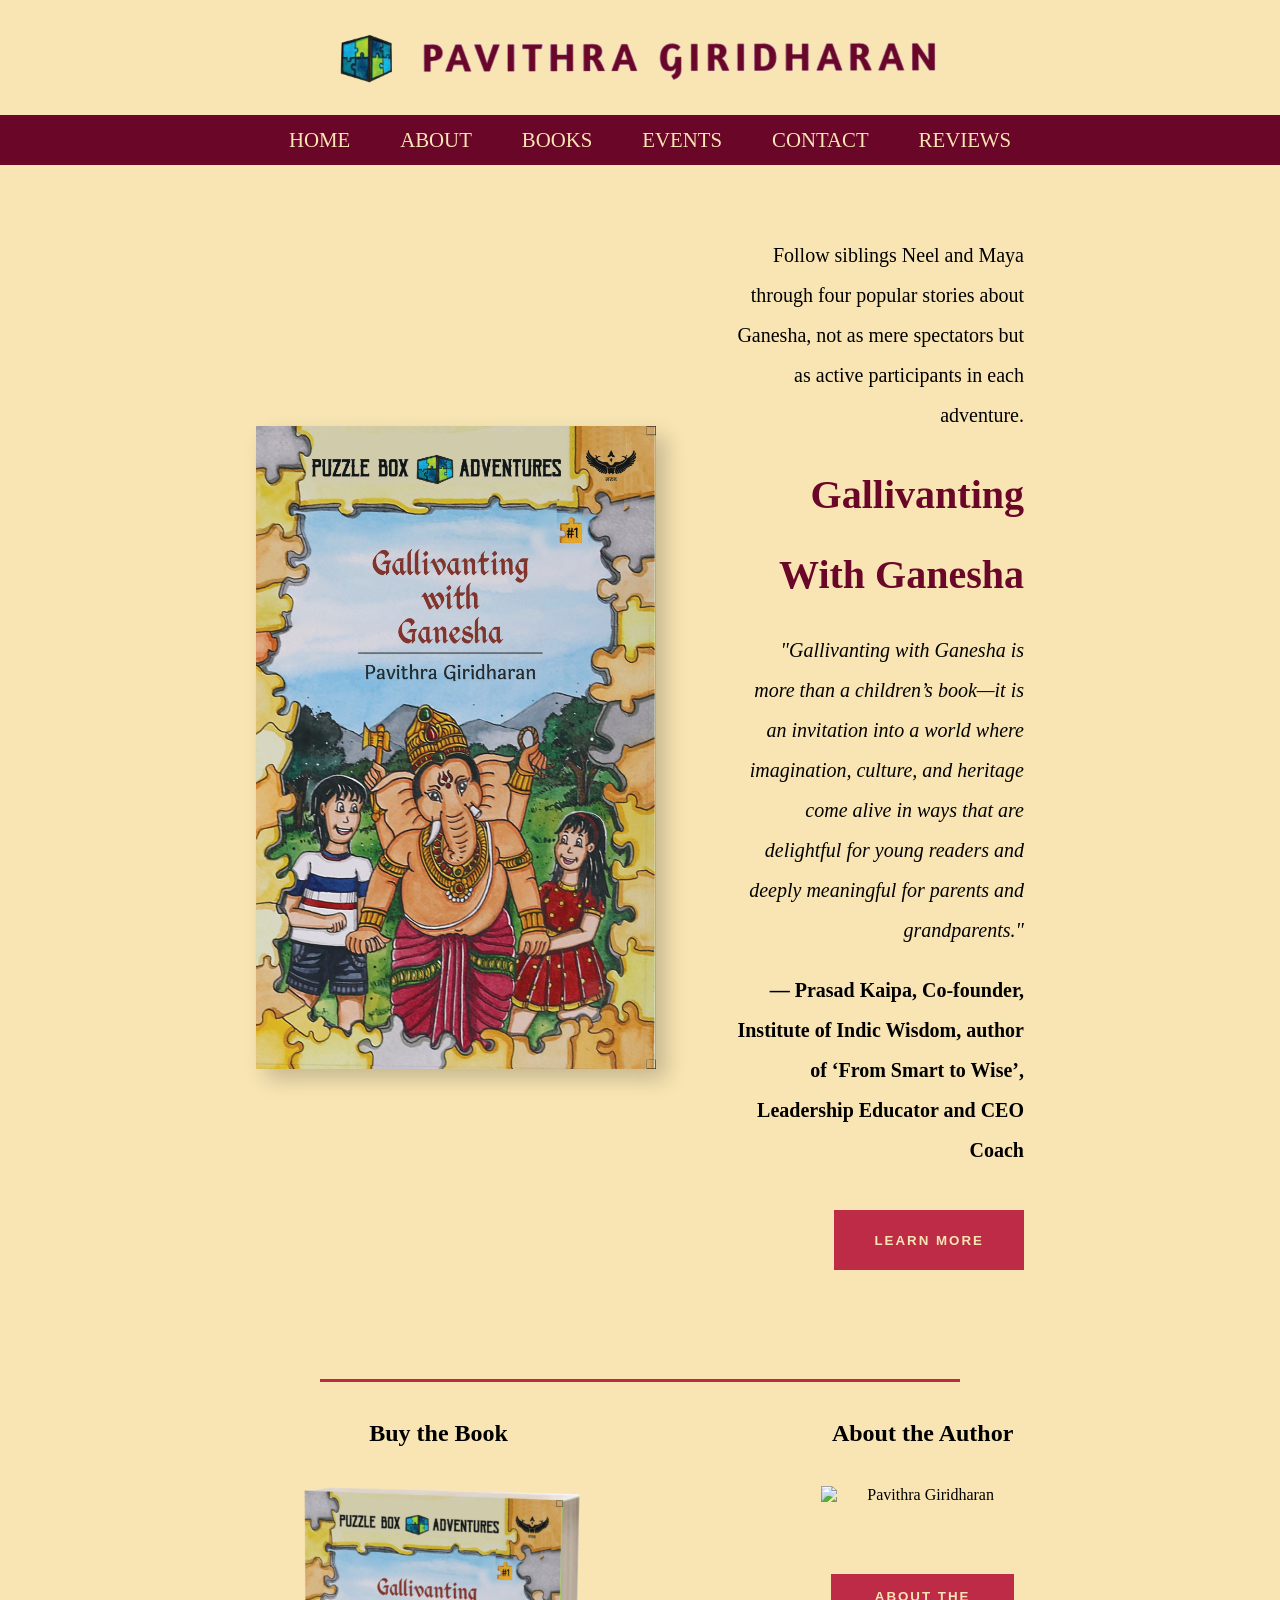
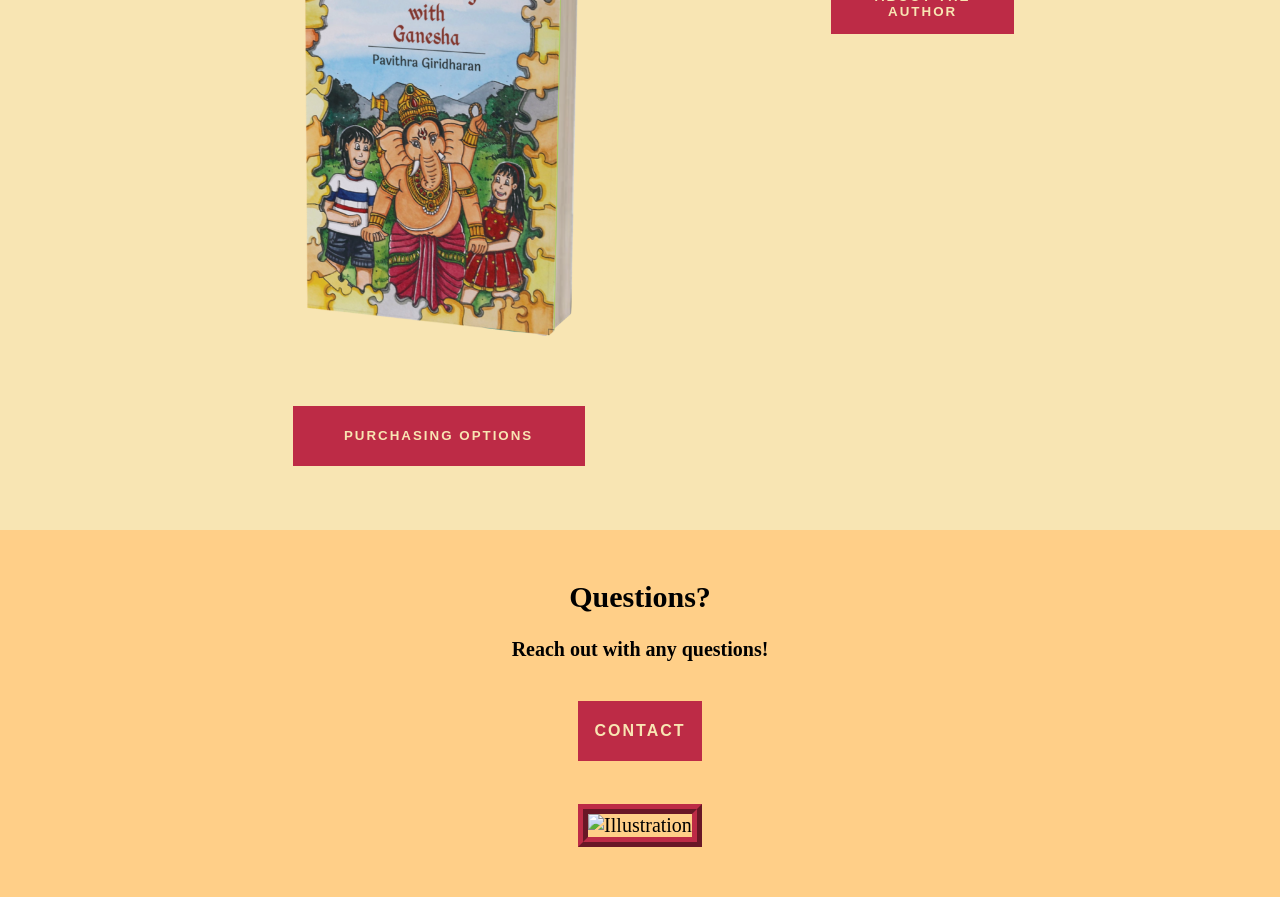
==== index.html @ 6ee7468c "Creation" ====
<!DOCTYPE html>
<html lang="en">
    <head>
    <meta charset="UTF-8">
    <title>Home</title>
    <meta name="viewport" content="width=device-width, initial-scale=1.0">
    <link rel="icon" type="image/png" href="flaticon.png"> 
    <link rel="stylesheet" href="styles.css">
</head>

<body>
    <header class="top-textbox">
    <div class="text-block">
        <img src="Top.png" alt="Header">
    </div>
    <nav class="main-nav">
        <button class="hamburger" aria-label="Toggle navigation">
            <span class="bar"></span>
            <span class="bar"></span>
            <span class="bar"></span>
        </button>
        <ul class="nav-links"> <li><a href="index.html">HOME</a></li>         
            <li><a href="about.html">ABOUT</a></li>
            <li><a href="books.html">BOOKS</a></li>
            <li><a href="events.html">EVENTS</a></li>
            <li><a href="contact.html">CONTACT</a></li>
            <li><a href="reviews.html">REVIEWS</a></li>
        </ul>
    </nav>
</header>

<div class="book-intro">
    <div class="book-image">
        <img src="gallivanting.jpg" alt="Book Cover">
    </div>
    <div class="front-text">
        <p>​Follow siblings Neel and Maya through four popular stories about Ganesha, not as mere spectators but as active participants in each adventure.</p>
        <h1>Gallivanting With Ganesha</h1>
        <p><i>​"Gallivanting with Ganesha is more than a children’s book—it is an invitation into a world where imagination, culture, and heritage come alive in ways that are delightful for young readers and deeply meaningful for parents and grandparents."</i></p>
        <p><b>— Prasad Kaipa, Co-founder, Institute of Indic Wisdom, author of ‘From Smart to Wise’, Leadership Educator and CEO Coach​</b></p>
        <button>LEARN  MORE</button>
    </div>
</div>

<hr class="yellow">

<div class="options">
    <div class="purchase-more">
        <h2>Buy the Book</h2>
        <img src="book-img.png" alt="Gallivanting with Ganesha">
        <button>PURCHASING OPTIONS</button>
    </div>
    <div class="author-more">
        <h2>About the Author</h2>
        <img src="pavithra-pic.jpg" alt="Pavithra Giridharan">
        <button>ABOUT THE AUTHOR</button>
    </div>
</div>

<div class="first-page-bottom">
    <h2>Questions?</h2>
    <p><b>Reach out with any questions!</b></p>
    <button>CONTACT</button>
    <br>
    <img src="illustration-palace.jpg" alt="Illustration">
</div>

</body>

</html>
---- styles.css ----
html, body {
  margin: 0;
  padding: 0;
  height: 100%; 
  background-color: var(--bg-color);
}

* {
  margin-top: 0; 
}

:root {
  --bg-color: #f8e5b3; 
}

.about-page {
  padding-top: 1px; /* prevents collapse */
}

/* Colors for the About Page only */
body.about-page {
  --bg-color: #ffcf88; 
}

.top-textbox img {
  height: clamp(40px, 8vw, 55px);
  width: auto;
  align-items: center;
}


.top-textbox .text-block {
  display: flex;
  flex-direction: column;
  justify-content: center;
  align-items: center;
  flex-grow: 1;
  background-color: transparent !important;
  margin-top: clamp(0.4rem, 4vw, 1.9rem);
}

.top-textbox .text-block h1 {
  font-size: clamp(1.4rem, 3vw, 1.8rem);
  margin: 0;

}

.top-textbox .text-block p {
  font-size: clamp(0.6rem, 2vw, 1rem);
  margin: 2px 0 0 0;
  font-size: 16px;
}

@media (max-width: 768px) {
  .page-content {
    padding-top: 80px;
  }
}

@media (max-width: 768px) {
  .page-content {
    padding-top: 50px;
  }
  .page-content-index {
    padding-top: 80px;
  }
}

.top-textbox .logo img {
  height: clamp(30px, 7vw, 70px);
  width: auto;
}

.logo img {
  margin-right: clamp(3px, 1vw, 10px);
}


.hamburger {
    display: flex;
    flex-direction: column;
    justify-content: space-around;
    width: 30px;
    height: 25px;
    background: #f8e5b3;
    border: none;
    cursor: pointer;
    padding: 0;
    z-index: 1100;
    margin-left: 20px;
}

.hamburger .bar {
    width: 100%;
    height: 3px;
    background-color: #6a0628;
    border-radius: 10px;
    transition: all 0.3s linear;
    transform-origin: 1px;
}

.nav-links {
    list-style: none;
    background-color: #6a0628;
    position: fixed;
    top: 0;
    right: 0;
    height: 100vh;
    width: 80%;
    max-width: 300px;
    padding-top: calc(1vh + 4vw + 20px);
    padding-left: 50px;
    padding-right: 50px;
    margin: 0;
    display: flex;
    flex-direction: column;
    justify-content: center;
    transform: translateX(100%);
    transition: transform 0.3s ease-in-out;
    box-shadow: -2px 0 10px rgba(0,0,0,0.1);
    z-index: 1050;
}
.nav-links li {
    margin-bottom: 20px;
}

.nav-links a {
    color: #f8e5b3; /* Link color */
    text-decoration: none;
    font-size: 1.2rem;
    display: block;
    padding: 10px 20px;
    transition: color 0.3s, background-color 0.3s;
}


.nav-links.active {
    transform: translateX(0); /* slide in when active */
}

hr.yellow {
  background-color: #bd2b46;
  width: 50vw;
  height: 3px;
  border: none;
  margin-top: clamp(20px, 3vw, 40px);
  margin-bottom: clamp(20px, 3vw, 40px);
}

hr.orange {
  background-color: #bd2b46;
  width: 50vw;
  height: 3px;
  border: none;
  margin: 0 auto;
}

.orange-page {
  background-color:#ffcf88;
}

.nav-links a:hover {
    color: #ffcf88;
    /*background-color: maroon; */
    /*padding: 5px 0px;*/
}

/* hamburger animation (when menu is active) */
.hamburger.active .bar:nth-child(1) {
    transform: translateY(11px) rotate(45deg);
}
.hamburger.active .bar:nth-child(2) {
    opacity: 0;
}
.hamburger.active .bar:nth-child(3) {
    transform: translateY(-11px) rotate(-45deg);
}

.options {
  display: flex;
  align-items: flex-start;
  justify-content: center;
  text-align: center;
  gap: clamp(50px, 200px, 400px);
  padding: 0px 20%;
}

.instagram button {
  display: inline-flex;
  align-items: center;    /* Vertical centering */
  justify-content: center; /* Horizontal centering */
  height: clamp(40px, 5vw, 60px);
  width: 10%;
  padding: 0 40px;
  margin-top: clamp(10px, 2vw, 20px);
  margin-bottom: clamp(10px, 2vw, 20px);
  border: none;
  background-color: #bd2b46;
  color:#f8e5b3;
  cursor: pointer;
  letter-spacing: 2px;
  font-weight: bold;
  font-size: 1rem;
}

.instagram img {
  max-width: 100px;
  margin-bottom: clamp(20px, 3vw, 50px);
}

.purchase-more img {
  max-height: 450px; 
  width: auto;
  margin-bottom: clamp(20px, 4vw, 50px);
  margin-top: clamp(10px, 3vw, 45px);
  display: block;
}

.author-more img {
  max-height: 450px; 
  width: auto;
  margin-bottom: clamp(20px, 4vw, 50px);
  margin-top: clamp(10px, 3vw, 45px);
  display: block;

}

.purchase-more .author-more {
  align-items: center;
  justify-content: center;
  text-align: center;
  display: flex;
  flex-direction: column;
  align-items: center; 
  flex: 1;
}

.purchase-more button {
    display: inline-flex;
  align-items: center;    /* Vertical centering */
  justify-content: center; /* Horizontal centering */
  height: clamp(40px, 5vw, 60px);
  width: 80%;
  padding: 0 40px;
  margin-top: clamp(10px, 2vw, 20px);
  border: none;
  background-color: #bd2b46;
  color: #f8e5b3;
  cursor: pointer;
  letter-spacing: 2px;
  font-weight: bold;
}

.author-more button {
  display: inline-flex;
  align-items: center;    /* Vertical centering */
  justify-content: center; /* Horizontal centering */
  height: clamp(40px, 5vw, 60px);
  width: 90%;
  padding: 0 40px;
  margin-top: clamp(10px, 2vw, 20px);
  border: none;
  background-color: #bd2b46;
  color: #f8e5b3;
  cursor: pointer;
  letter-spacing: 2px;
  font-weight: bold;
}

.first-page-bottom {
  margin-top: clamp(10px, 5vw, 90px);
  background-color: #ffcf88;
  display: flex;
  flex-direction: column;
  align-items: center;
  text-align: center;
  justify-content: center;
  padding: 50px 20px;
  font-size: clamp(20px, 1.3vw, 40px);
}

.instagram {
  padding-top: clamp(10px, 5vw, 90px);
  background-color: #ffcf88;
  display: flex;
  flex-direction: column;
  align-items: center;
  text-align: center;
  justify-content: center;
  padding: 50px 20px;
  font-size: clamp(20px, 1.3vw, 40px);
  padding-top: clamp(20px, 3vw, 40px);

}

.first-page-bottom img {
  display: block;
  max-width: 500px;
  border-style: ridge;
  border-width: 10px;
  border-color:#bd2b46;
}

.first-page-bottom button {
  display: inline-flex;
  align-items: center;    /* Vertical centering */
  justify-content: center; /* Horizontal centering */
  height: clamp(40px, 5vw, 60px);
  width: 10%;
  padding: 0 40px;
  margin-top: clamp(10px, 2vw, 20px);
  margin-bottom: clamp(10px, 2vw, 20px);
  border: none;
  background-color: #bd2b46;
  color: #f8e5b3;
  cursor: pointer;
  letter-spacing: 2px;
  font-weight: bold;
  font-size: 1rem;
}

.book-intro {
  display: flex;
  align-items: center; 
  justify-content: center; 
  text-align: right;
  gap: 80px;              
  padding: 70px 20%;
  background-color: #f8e5b3; /* Matching your theme */
  line-height: 2;
}

.author-intro {
  display: flex;
  align-items: center; 
  justify-content: center; 
  text-align: right;
  gap: 80px;              
  padding: 70px 20%;
  background-color:#ffcf88; /* Matching your theme */
  line-height: 2;
  padding-bottom: clamp(20px, 3vw, 40px);

}

.book-image img {
  max-width: 400px;      
  width: 100%;            
  height: auto;
  box-shadow: 10px 10px 20px rgba(0,0,0,0.2); /*makes the book "pop" */
}

.Giridharan-title {
  display: flex;
  margin-top: clamp(20px, 3vw, 50px);
  width: 100%;
  text-align: center;
  justify-content: center;
  align-items: center;
}

.front-text {
  flex: 1;        
  max-width: 1000px;
  font-size: clamp(0.5rem, 2vw, 20px);
}

.red-button {
  width: 100%;
  display: flex;
  margin-top: -10px;
  padding-bottom: clamp(20px, 4vw, 50px);
  align-items: center;
  justify-content: center;
  background-color:#ffcf88
  
}

.red-button button {
  display: inline-flex;
  align-items: center;    /* Vertical centering */
  justify-content: center; /* Horizontal centering */
  height: clamp(40px, 5vw, 60px);
  width: auto;
  padding: 0 40px;
  margin-top: clamp(10px, 2vw, 20px);
  border: none;
  background-color: #bd2b46;
  color: #f8e5b3;
  cursor: pointer;
  letter-spacing: 2px;
  font-weight: bold;
}

.about-text {
  flex: 1;        
  max-width: 1000px;
  font-size: clamp(0.5rem, 2vw, 20px);
  text-align: left;
}

.front-text h1 {
  font-family: 'Copperplate Gothic', serif;
  color: #6a0628;
  margin: 15px 0;
}

.front-text button {
  display: inline-flex;
  align-items: center;    /* Vertical centering */
  justify-content: center; /* Horizontal centering */
  height: clamp(40px, 5vw, 60px);
  width: auto;
  padding: 0 40px;
  margin-top: clamp(10px, 2vw, 20px);
  border: none;
  background-color: #bd2b46;
  color: #f8e5b3;
  cursor: pointer;
  letter-spacing: 2px;
  font-weight: bold;
}


@media (max-width: 1200px) {
  .book-intro {
    flex-direction: column;
    text-align: center; 
    font-size: clamp(20px, 2vw, 50px); 
  }
  
  .book-image img {
    max-width: 80%;     
  }
}

@media (min-width: 768px) {
    .nav-links li {
        margin-bottom: 0;
        margin-left: 20px;
    }

    .nav-links a {
        padding: 0;
        font-size: 1rem;
        background-color: #6a0628;
        border: none;
    }
}

@media (min-width: 768px) {
    .hamburger {
        display: none !important;
    }

    .main-nav {
        display: flex;
        align-items: center;
        justify-content: center;
        flex-grow: 1;
    }

        .nav-links li {
        margin-bottom: 0;
        margin-left: 20px;
    }

    .nav-links a {
        padding: 0px 15px;
        font-size: 1.3rem;
        background-color: #6a0628;
        border: none;
    }

    .nav-links {
        position: static;
        height: clamp(20px, 4vw, 50px);
        width: 100vw;
        margin-top: clamp(10px, 3vw, 30px);
        max-width: none;
        padding: 0;
        transform: translateX(0);
        box-shadow: none;
        flex-direction: row;
        background-color: #6a0628;
        z-index: auto;
        display: flex;
        align-items: center;
    }



}
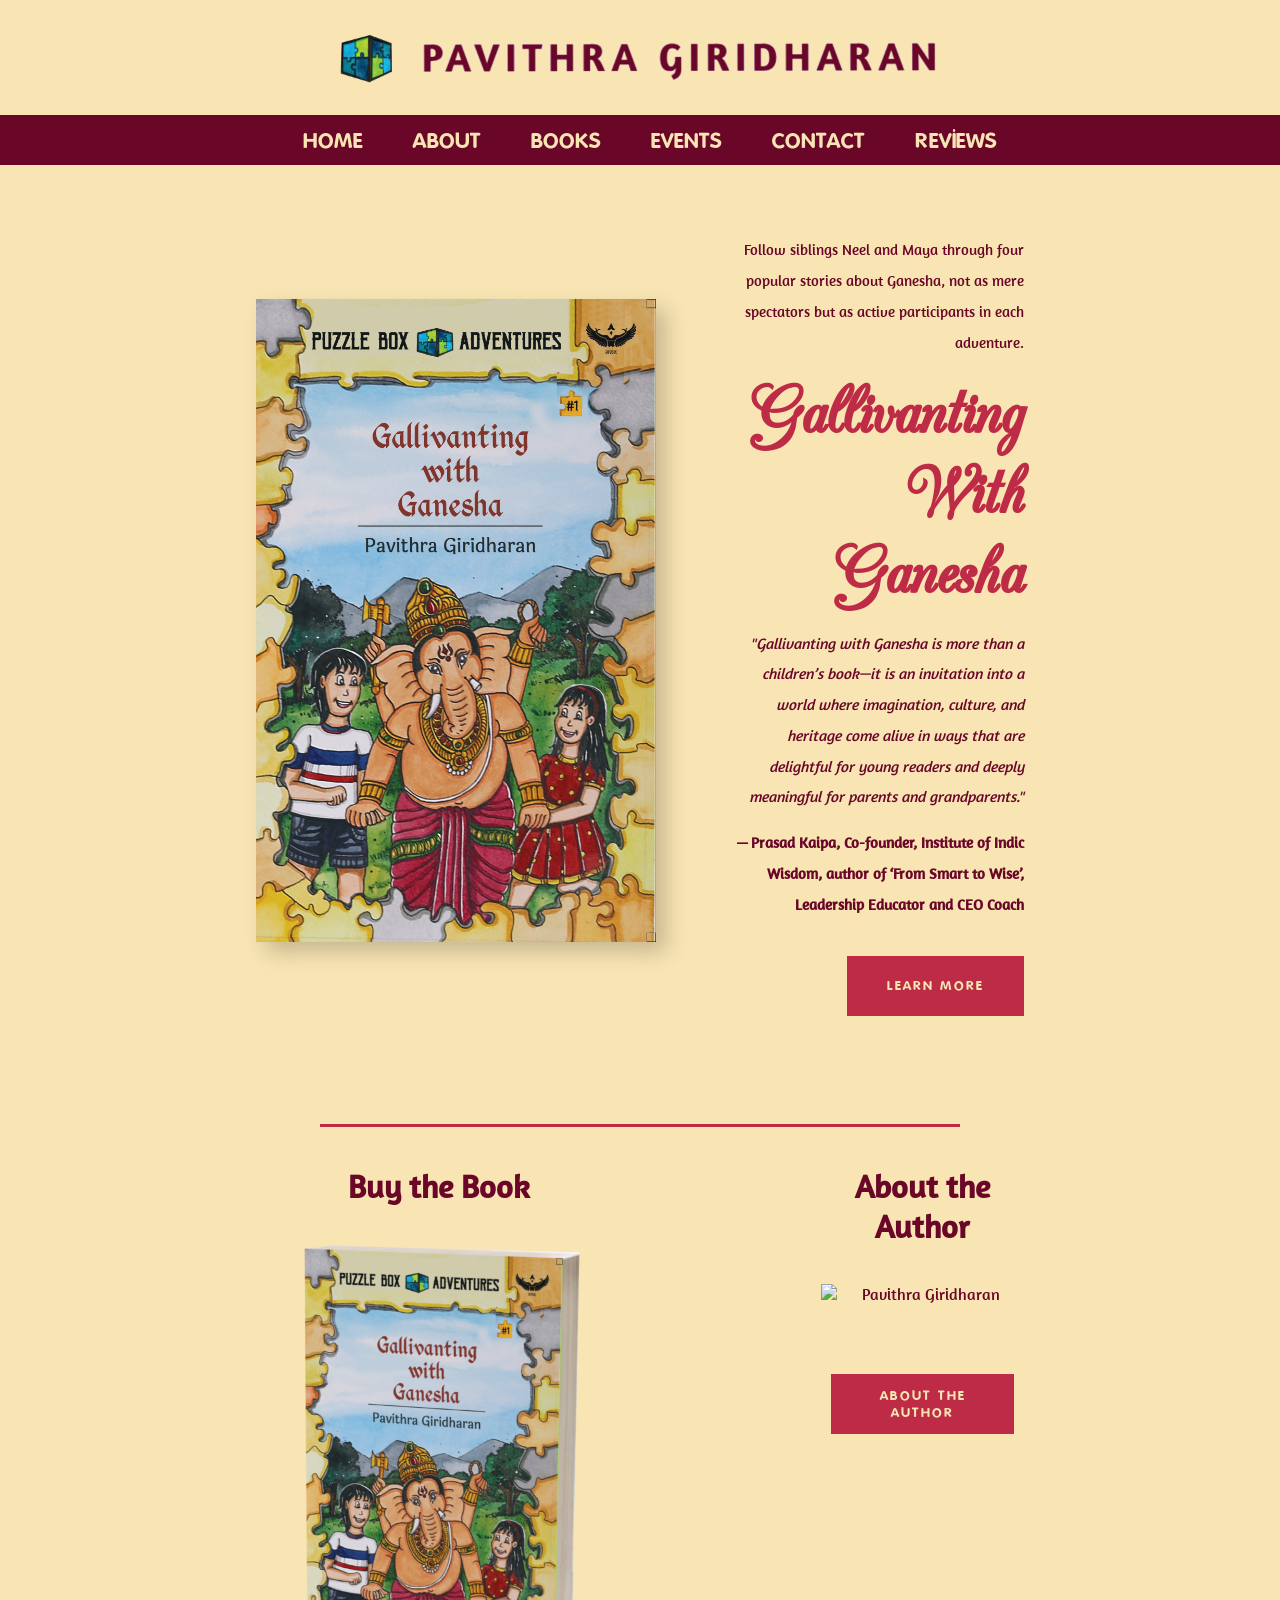
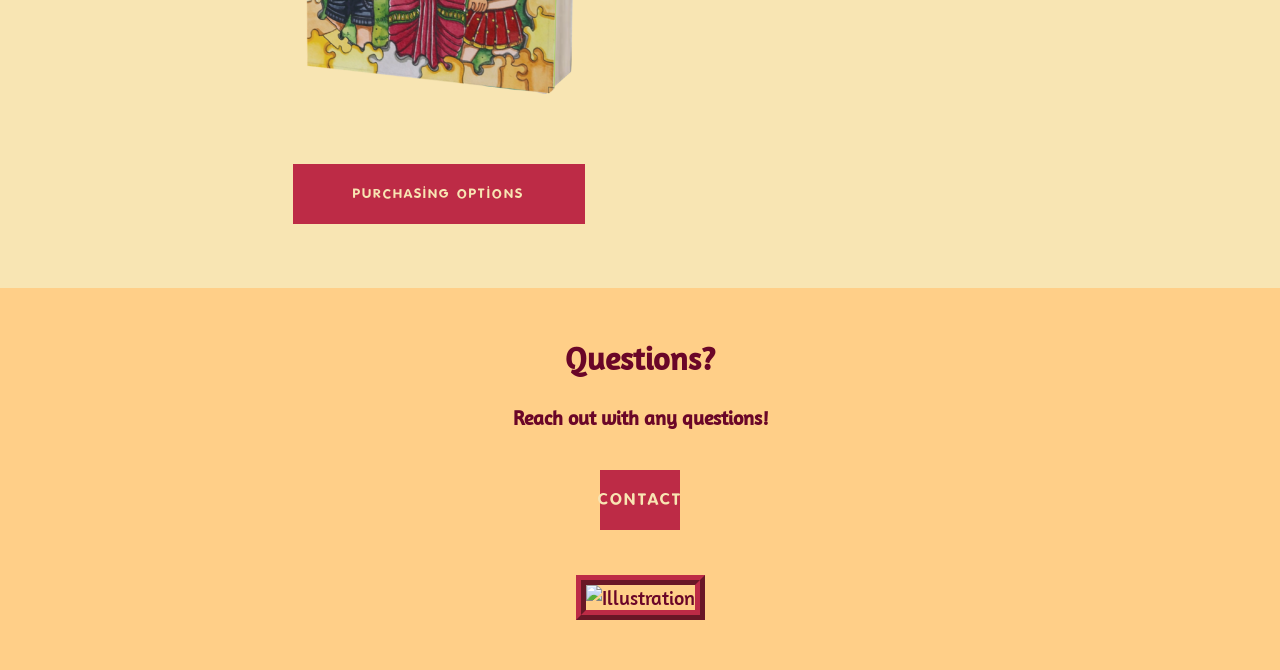
==== commit 1ab7e3b4: "new page + updates" ====
--- a/index.html
+++ b/index.html
@@ -48,19 +48,19 @@
     <div class="purchase-more">
         <h2>Buy the Book</h2>
         <img src="book-img.png" alt="Gallivanting with Ganesha">
-        <button>PURCHASING OPTIONS</button>
+        <a href="books.html"><button>PURCHASING OPTIONS</button></a>
     </div>
     <div class="author-more">
         <h2>About the Author</h2>
         <img src="pavithra-pic.jpg" alt="Pavithra Giridharan">
-        <button>ABOUT THE AUTHOR</button>
+        <a href="about.html"><button>ABOUT THE AUTHOR</button></a>
     </div>
 </div>
 
 <div class="first-page-bottom">
     <h2>Questions?</h2>
     <p><b>Reach out with any questions!</b></p>
-    <button>CONTACT</button>
+    <a href="contact.html"><button class="red-button">CONTACT</button></a>
     <br>
     <img src="illustration-palace.jpg" alt="Illustration">
 </div>
--- a/styles.css
+++ b/styles.css
@@ -3,22 +3,74 @@
   padding: 0;
   height: 100%; 
   background-color: var(--bg-color);
+  font-family: 'Amaranth';
+  color:#6a0628;
+}
+
+h2 {
+  font-size: clamp(0.4rem, 3vw, 2rem);
+}
+
+@media (max-width: 800px)
+{
+  h2 {
+    font-size: 1.5rem;
+  }
+  .first-page-bottom button {
+    padding: 40px 40px;
+  }
+
+  .first-page-bottom img {
+    width: 500px;
+    height: auto;
+  }
+
+  
 }
 
 * {
   margin-top: 0; 
 }
 
+@font-face {
+  font-family: 'CAC Champagne';
+  src: url('CAC-Champagne.ttf') format('truetype');
+  font-weight: normal;
+  font-style: normal;
+}
+
+@font-face {
+  font-family: 'Amaranth';
+  src: url('Amaranth-Regular.ttf') format('truetype');
+  font-weight: normal;
+  font-style: normal;
+}
+
+@font-face {
+  font-family: 'Folks';
+  src: url('Folks-Bold.ttf') format('truetype');
+  font-weight: normal;
+  font-style: normal;
+}
+
 :root {
   --bg-color: #f8e5b3; 
 }
 
-.about-page {
+.books-page {
   padding-top: 1px; /* prevents collapse */
 }
 
+.events-page {
+  padding-top: 1px;
+}
+
 /* Colors for the About Page only */
-body.about-page {
+body.books-page {
+  --bg-color: #ffcf88; 
+}
+
+body.events-page {
   --bg-color: #ffcf88; 
 }
 
@@ -28,6 +80,21 @@
   align-items: center;
 }
 
+.events-section {
+  display: flex;
+  flex-direction: column;
+  justify-content: center;
+  text-align: center;
+  align-items: center;
+  font-size: clamp(1.2rem, 2rem, 3rem);
+  padding: 0px clamp(30px, 10vw, 200px);
+}
+
+.events-section img {
+  width: clamp(200px, 40vw, 500px);
+  height: auto;
+  display: block;
+}
 
 .top-textbox .text-block {
   display: flex;
@@ -37,10 +104,12 @@
   flex-grow: 1;
   background-color: transparent !important;
   margin-top: clamp(0.4rem, 4vw, 1.9rem);
+  
 }
 
 .top-textbox .text-block h1 {
   font-size: clamp(1.4rem, 3vw, 1.8rem);
+  font-family: 'CAC Champagne', cursive;
   margin: 0;
 
 }
@@ -49,12 +118,19 @@
   font-size: clamp(0.6rem, 2vw, 1rem);
   margin: 2px 0 0 0;
   font-size: 16px;
+  
 }
 
 @media (max-width: 768px) {
   .page-content {
     padding-top: 80px;
   }
+  .first-page-bottom img {
+    width: 300px;
+    height: auto;
+  }
+
+
 }
 
 @media (max-width: 768px) {
@@ -122,6 +198,7 @@
 }
 .nav-links li {
     margin-bottom: 20px;
+    
 }
 
 .nav-links a {
@@ -131,6 +208,7 @@
     display: block;
     padding: 10px 20px;
     transition: color 0.3s, background-color 0.3s;
+    font-family: 'Folks';
 }
 
 
@@ -201,6 +279,7 @@
   letter-spacing: 2px;
   font-weight: bold;
   font-size: 1rem;
+  font-family: 'Folks';
 }
 
 .instagram img {
@@ -233,6 +312,15 @@
   flex-direction: column;
   align-items: center; 
   flex: 1;
+}
+
+@media (max-width: 900px)
+{
+  .options {
+    flex-direction: column;
+    align-items: center;
+    gap: clamp(20px, 10vw, 100px);
+  }
 }
 
 .purchase-more button {
@@ -249,6 +337,7 @@
   cursor: pointer;
   letter-spacing: 2px;
   font-weight: bold;
+  font-family: 'Folks';
 }
 
 .author-more button {
@@ -265,6 +354,7 @@
   cursor: pointer;
   letter-spacing: 2px;
   font-weight: bold;
+  font-family: 'Folks';
 }
 
 .first-page-bottom {
@@ -281,7 +371,7 @@
 
 .instagram {
   padding-top: clamp(10px, 5vw, 90px);
-  background-color: #ffcf88;
+  /*background-color: #ffcf88;*/
   display: flex;
   flex-direction: column;
   align-items: center;
@@ -317,7 +407,10 @@
   letter-spacing: 2px;
   font-weight: bold;
   font-size: 1rem;
-}
+  font-family: 'Folks';
+}
+
+
 
 .book-intro {
   display: flex;
@@ -337,9 +430,27 @@
   text-align: right;
   gap: 80px;              
   padding: 70px 20%;
-  background-color:#ffcf88; /* Matching your theme */
+  /*background-color:#ffcf88;*/
   line-height: 2;
   padding-bottom: clamp(20px, 3vw, 40px);
+}
+
+@media (max-width: 1200px)
+{
+  .author-intro {
+    padding: 70px 10%;
+  }
+
+  .books-page-intro {
+    flex-direction: column;
+    align-items: center;
+    justify-content: center;
+  }
+
+  .book-bio {
+    text-align: center;
+  }
+
 
 }
 
@@ -350,6 +461,13 @@
   box-shadow: 10px 10px 20px rgba(0,0,0,0.2); /*makes the book "pop" */
 }
 
+.author-image img {
+  max-width: 400px;      
+  width: 100%;            
+  height: auto;
+  box-shadow: 10px 10px 20px rgba(0,0,0,0.2); /*makes the book "pop" */
+}
+
 .Giridharan-title {
   display: flex;
   margin-top: clamp(20px, 3vw, 50px);
@@ -372,8 +490,60 @@
   padding-bottom: clamp(20px, 4vw, 50px);
   align-items: center;
   justify-content: center;
-  background-color:#ffcf88
-  
+  background-color:#f8e5b3;
+  font-family: 'Folks';
+}
+
+.red-button-orange {
+  width: 100%;
+  display: flex;
+  margin-top: -10px;
+  padding-bottom: clamp(20px, 4vw, 50px);
+  align-items: center;
+  justify-content: center;
+  background-color:#ffcf88;
+  font-family: 'Folks';
+}
+
+.red-button-orange button {
+  display: inline-flex;
+  align-items: center;    /* Vertical centering */
+  justify-content: center; /* Horizontal centering */
+  height: clamp(40px, 5vw, 60px);
+  width: auto;
+  padding: 0 40px;
+  margin-top: clamp(10px, 2vw, 20px);
+  border: none;
+  background-color: #bd2b46;
+  color: #f8e5b3;
+  cursor: pointer;
+  letter-spacing: 2px;
+  font-weight: bold;
+  font-family: 'Folks';
+}
+
+.purchase-button-set {
+  display: flex;
+  padding: 0px 15%;
+}
+
+@media (max-width: 1500px) {
+  .purchase-button-set {
+    display: grid;
+    grid-template-columns: repeat(2, 1fr); 
+    gap: 20px; 
+    width: 90%;          
+    max-width: 800px;    
+    margin: 0 auto;      
+    padding: 20px 0;
+  }
+
+  .purchase-button-set .red-button-orange,
+  .purchase-button-set .red-button-orange a,
+  .purchase-button-set .red-button-orange button {
+    width: 100%;
+    margin: 0;
+  }
 }
 
 .red-button button {
@@ -390,19 +560,119 @@
   cursor: pointer;
   letter-spacing: 2px;
   font-weight: bold;
+  font-family: 'Folks';
 }
 
 .about-text {
   flex: 1;        
   max-width: 1000px;
-  font-size: clamp(0.5rem, 2vw, 20px);
+  font-size: clamp(0.5rem, 1.5vw, 20px);
   text-align: left;
 }
 
+.book-bio {
+  flex: 1;        
+  max-width: 1000px;
+  font-size: clamp(1.2rem, 2vw, 3rem);
+}
+
+.books-page-intro {
+  display: flex;
+  justify-content: center;
+  align-items: center;
+  gap: 40px;
+  padding: 70px 17%;
+}
+
+.books-page-intro img {
+  width: clamp(200px, 50vw, 450px);
+  border-style: double;
+  border-width: 14px;
+  border-color:#bd2b46;
+}
+
 .front-text h1 {
-  font-family: 'Copperplate Gothic', serif;
-  color: #6a0628;
   margin: 15px 0;
+  font-family: 'CAC Champagne', cursive;
+  font-size: clamp(1rem, 11vw, 5rem);
+  color:#bd2b46;
+}
+
+.Giridharan-title h1 {
+  margin: 15px 0;
+  font-family: 'CAC Champagne', cursive;
+  font-size: clamp(1rem, 11vw, 5rem);
+  color:#bd2b46;
+}
+
+@media (max-width: 768px) {
+  .front-text h1 
+  {
+    line-height: 1;
+  }
+
+  .front-text {
+    font-size: 3vw;
+  }
+
+  .purchase-button-set {
+    display: flex;
+    flex-direction: column;
+    align-items: center;
+    justify-content: center;
+  }
+
+  .books-page-intro {
+    padding-bottom: 0px;
+  }
+}
+
+
+@media (max-width: 1080px)
+{
+  .front-text h1 {
+    line-height: 1;
+  }
+
+  .author-intro {
+    flex-direction: column;
+    align-items: center;
+    justify-content: center;
+    padding-bottom: 0px;
+  }
+
+  .about-text {
+    font-size: 20px;
+  }
+  .events-section img {
+    width: 400px;
+  }
+}
+
+@media (min-width: 1200px)
+{
+  .front-text {
+    font-size: 1.2vw;
+  }
+  .front-text h1 {
+    line-height: 1;
+  }
+
+  .book-bio {
+    text-align: right;
+
+  }
+}
+
+.authors-note {
+  font-size: clamp(1rem, 1.2vw, 1.5rem);
+  padding: 70px 20%;
+  text-align: center;
+  line-height: 1.5;
+}
+
+.authors-note h2 {
+  color:#bd2b46;
 }
 
 .front-text button {
@@ -419,6 +689,7 @@
   cursor: pointer;
   letter-spacing: 2px;
   font-weight: bold;
+  font-family: 'Folks';
 }
 
 
@@ -429,8 +700,8 @@
     font-size: clamp(20px, 2vw, 50px); 
   }
   
-  .book-image img {
-    max-width: 80%;     
+  .author-image img {
+    max-width: 400px;     
   }
 }
 
@@ -492,3 +763,5 @@
 
 }
 
+
+
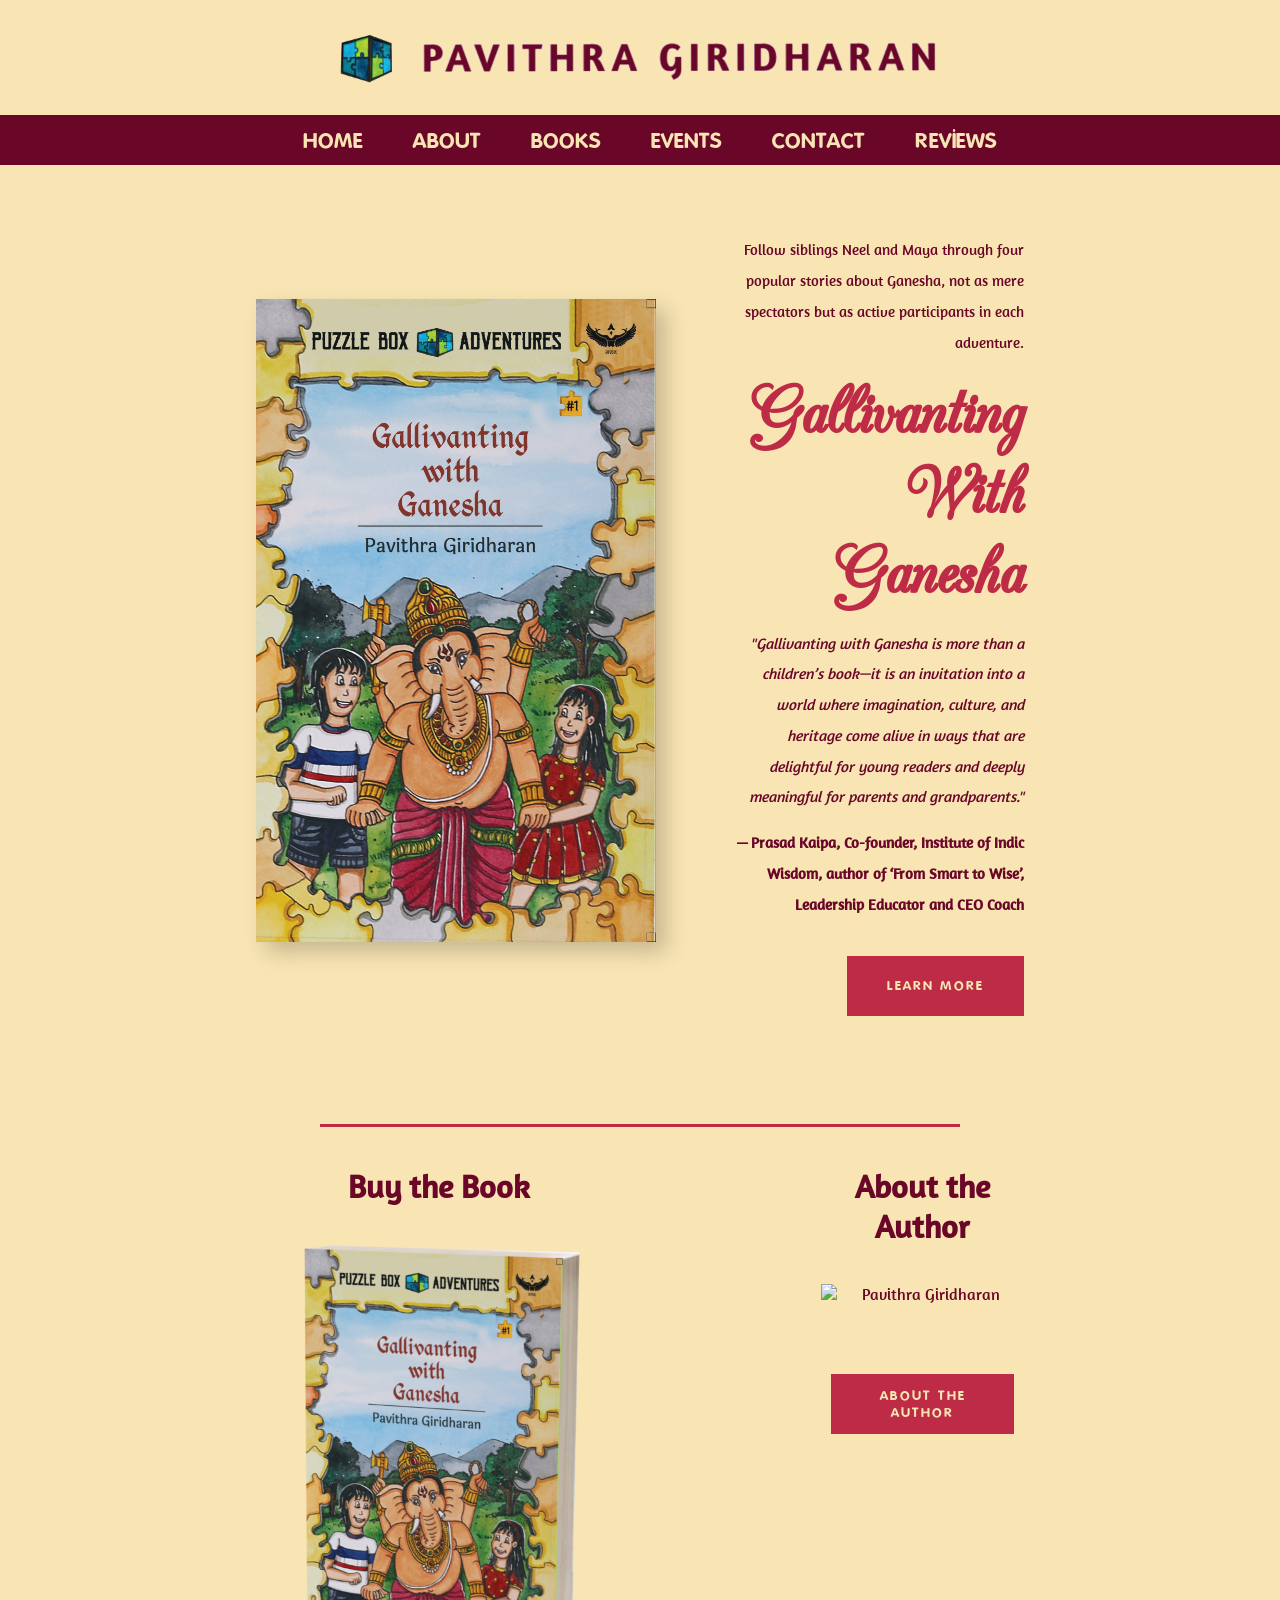
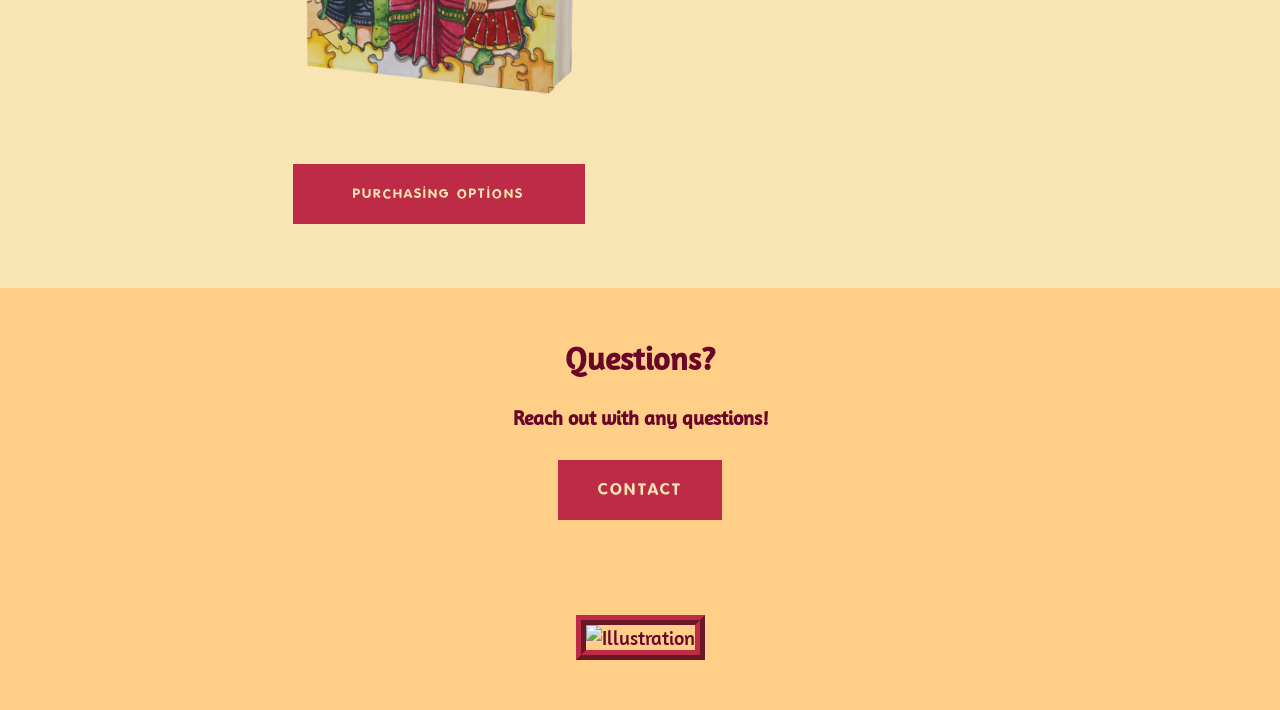
==== commit f16b2406: "AlmostCompleted" ====
--- a/index.html
+++ b/index.html
@@ -6,6 +6,7 @@
     <meta name="viewport" content="width=device-width, initial-scale=1.0">
     <link rel="icon" type="image/png" href="flaticon.png"> 
     <link rel="stylesheet" href="styles.css">
+    <script src="script.js" defer></script>
 </head>
 
 <body>
@@ -60,7 +61,9 @@
 <div class="first-page-bottom">
     <h2>Questions?</h2>
     <p><b>Reach out with any questions!</b></p>
-    <a href="contact.html"><button class="red-button">CONTACT</button></a>
+    <div class="red-button-orange">
+    <a href="contact.html"><button>CONTACT</button></a>
+    </div>
     <br>
     <img src="illustration-palace.jpg" alt="Illustration">
 </div>
--- a/styles.css
+++ b/styles.css
@@ -65,6 +65,10 @@
   padding-top: 1px;
 }
 
+.reviews-page {
+  padding-top: 1px;
+}
+
 /* Colors for the About Page only */
 body.books-page {
   --bg-color: #ffcf88; 
@@ -72,6 +76,10 @@
 
 body.events-page {
   --bg-color: #ffcf88; 
+}
+
+body.reviews-page {
+  --bg-color: #ffcf88;
 }
 
 .top-textbox img {
@@ -130,8 +138,24 @@
     height: auto;
   }
 
-
-}
+}
+@media (max-width: 800px)
+{
+  .text-block img {
+    width: 450px;
+    height: auto;
+  }
+}
+
+@media (max-width: 600px)
+{
+  .text-block img {
+    width: 400px;
+    height: auto;
+  }
+}
+
+
 
 @media (max-width: 768px) {
   .page-content {
@@ -150,29 +174,28 @@
 .logo img {
   margin-right: clamp(3px, 1vw, 10px);
 }
-
 
 .hamburger {
     display: flex;
     flex-direction: column;
     justify-content: space-around;
-    width: 30px;
-    height: 25px;
-    background: #f8e5b3;
+    width: 22px;        
+    height: 18px;        
+    background: transparent;
     border: none;
     cursor: pointer;
     padding: 0;
     z-index: 1100;
-    margin-left: 20px;
+    margin-left: 30px;
+    margin-top: -30px;    
 }
 
 .hamburger .bar {
     width: 100%;
-    height: 3px;
+    height: 3px;         
     background-color: #6a0628;
     border-radius: 10px;
     transition: all 0.3s linear;
-    transform-origin: 1px;
 }
 
 .nav-links {
@@ -243,15 +266,14 @@
     /*padding: 5px 0px;*/
 }
 
-/* hamburger animation (when menu is active) */
 .hamburger.active .bar:nth-child(1) {
-    transform: translateY(11px) rotate(45deg);
+    transform: translateY(6px) rotate(45deg); 
 }
 .hamburger.active .bar:nth-child(2) {
     opacity: 0;
 }
 .hamburger.active .bar:nth-child(3) {
-    transform: translateY(-11px) rotate(-45deg);
+    transform: translateY(-6px) rotate(-45deg); 
 }
 
 .options {
@@ -265,8 +287,8 @@
 
 .instagram button {
   display: inline-flex;
-  align-items: center;    /* Vertical centering */
-  justify-content: center; /* Horizontal centering */
+  align-items: center;    
+  justify-content: center; 
   height: clamp(40px, 5vw, 60px);
   width: 10%;
   padding: 0 40px;
@@ -367,6 +389,22 @@
   justify-content: center;
   padding: 50px 20px;
   font-size: clamp(20px, 1.3vw, 40px);
+}
+
+.books-page-bottom {
+  background-color: #ffcf88;
+  display: flex;
+  align-items: center;
+  text-align: left;
+  font-style: italic;
+  justify-content: center;
+  padding: 10px 15%;
+  padding-bottom: clamp(10px, 3vw, 40px);
+  font-size: clamp(10px, 1vw, 20px);
+}
+
+.books-page-bottom img {
+  width: clamp(100px, 24vw, 600px);
 }
 
 .instagram {
@@ -605,10 +643,76 @@
   color:#bd2b46;
 }
 
+
+.image-carousel2 {
+  height: 60%;
+  width: 60%;
+  margin: 30px auto;
+  overflow: hidden;
+  position: relative;
+  padding-bottom: 4.25%;
+  border-width: clamp(2px, 1vw, 6px);
+  border-color:#bd2b46;
+  border-style: outset;
+}
+
+.carousel-track2 {
+  display: flex;
+  width: auto;
+  height: 100%;
+  position: absolute;
+  top: 0;
+  left: 0;
+  align-items: center;
+  animation: slideImages 40s infinite;
+
+}
+
+.carousel-track2 img {
+  width: 100%;
+  height: 100%;
+  flex-shrink: 0;
+  object-fit: cover;
+
+}
+
+@keyframes slideImages {
+  0%, 2% {
+    transform: translateX(0%);
+  }
+  12%, 14% {
+    transform: translateX(-100%);
+  }
+  24%, 26% {
+    transform: translateX(-200%);
+  }
+  36%, 48% {
+    transform: translateX(-300%);
+  }
+  48%, 50% {
+    transform: translateX(-400%);
+  }
+  60%, 61% {
+    transform: translateX(-500%);
+  }
+  72%, 75% {
+    transform: translateX(-600%);
+  }
+  85%, 100% {
+    transform: translateX(0%);
+  }
+}
+
+
 @media (max-width: 768px) {
   .front-text h1 
   {
     line-height: 1;
+  }
+  .image-carousel2 {
+    width: 70%; 
+    padding-bottom: 43.33%;
+    height: 10%;
   }
 
   .front-text {
@@ -634,6 +738,18 @@
     line-height: 1;
   }
 
+  .books-page-bottom {
+    flex-direction: column;
+    text-align: center;
+    font-size: 15px;
+  }
+
+  .books-page-bottom img {
+    width: 70%;
+  }
+
+
+
   .author-intro {
     flex-direction: column;
     align-items: center;
@@ -669,6 +785,172 @@
   padding: 70px 20%;
   text-align: center;
   line-height: 1.5;
+  padding-bottom: 0px;
+}
+
+.illustrations-note {
+  font-size: clamp(1rem, 1.2vw, 1.5rem);
+  padding: 10px 20%;
+  text-align: center;
+  line-height: 1.5;
+  padding-bottom: 0px;
+}
+
+.illustrations-note h2 {
+  text-align: center;
+  padding: 30px 20%;
+  color:#bd2b46;
+  margin-bottom: 0px;
+}
+
+.reviews-note {
+  text-align: center;
+  display: flex;
+  flex-direction: column;
+  align-items: center;
+  justify-content: center;
+  font-size: clamp(20px, 3vw, 30px);
+  padding: clamp(10px, 2vw, 40px) 20%;
+}
+
+.reviews-note img {
+  width: 60%;
+  height: auto;
+}
+
+.review-section img {
+  width: 20%;
+  height: auto;
+}
+
+.review-section {
+  display: flex;
+  flex-direction: column;
+  align-items: center;
+  justify-content: center;
+  background-color: #f8e5b3;
+}
+
+.first-row {
+  width: 70%;
+  height: 400px;
+  display: flex;
+  gap: 5%;
+  align-items: center;
+  justify-content: center;
+  margin-bottom: 5%;
+}
+
+.first-row img {
+  width: auto;
+  height: 100%;
+  display: block;
+  object-fit: cover;
+}
+
+.second-row {
+  width: 70%;
+  height: 100px;
+  display: flex;
+  gap: 5%;
+  align-items: center;
+  justify-content: center;
+  margin-bottom: 5%;
+}
+
+.second-row img {
+  width: auto;
+  height: 100%;
+  display: block;
+  object-fit: cover;
+}
+
+.third-row {
+  width: 70%;
+  height: 100px;
+  display: flex;
+  gap: 5%;
+  align-items: center;
+  justify-content: center;
+  margin-bottom: 5%;
+}
+
+.third-row img {
+  width: auto;
+  height: 100%;
+  display: block;
+  object-fit: cover;
+}
+
+@media (max-width: 1080px) 
+{
+  .first-row, .second-row, .third-row {
+    flex-direction: column;
+    justify-content: center;
+    align-items: center;
+    height: auto;
+    gap: 20px;
+  }
+
+  .first-row img,
+  .second-row img,
+  .third-row img {
+    width: 70%; 
+    height: auto; 
+  }
+}
+
+.contact-container {
+    width: 90%;
+    max-width: 800px;
+    margin: 50px auto;
+    margin-top: 0px;
+    padding: 20px;
+}
+
+.custom-form .form-group {
+    display: flex;
+    flex-direction: column;
+    margin-bottom: 25px;
+}
+
+.custom-form label {
+    font-family: 'Amaranth', sans-serif;
+    color: #6a0628;
+    margin-bottom: 8px;
+    font-weight: bold;
+}
+
+/* Style the actual text boxes */
+.custom-form input, 
+.custom-form textarea {
+    padding: 12px;
+    border: 2px solid #bd2b46; 
+    border-radius: 5px;
+    background-color: #fff9eb; 
+    font-family: 'Amaranth', sans-serif;
+    font-size: 1rem;
+    color: #6a0628;
+}
+
+.custom-form input:focus, 
+.custom-form textarea:focus {
+    outline: none;
+    border-color: #6a0628;
+    box-shadow: 0 0 5px rgba(106, 6, 40, 0.2);
+}
+
+.contact-top {
+  display: flex;
+  flex-direction: column;
+  align-items: center;
+  justify-content: center;
+}
+
+.contact-top img {
+  width: 50%;
+  height: auto;
+  transform: rotate(-1deg);
 }
 
 .authors-note h2 {
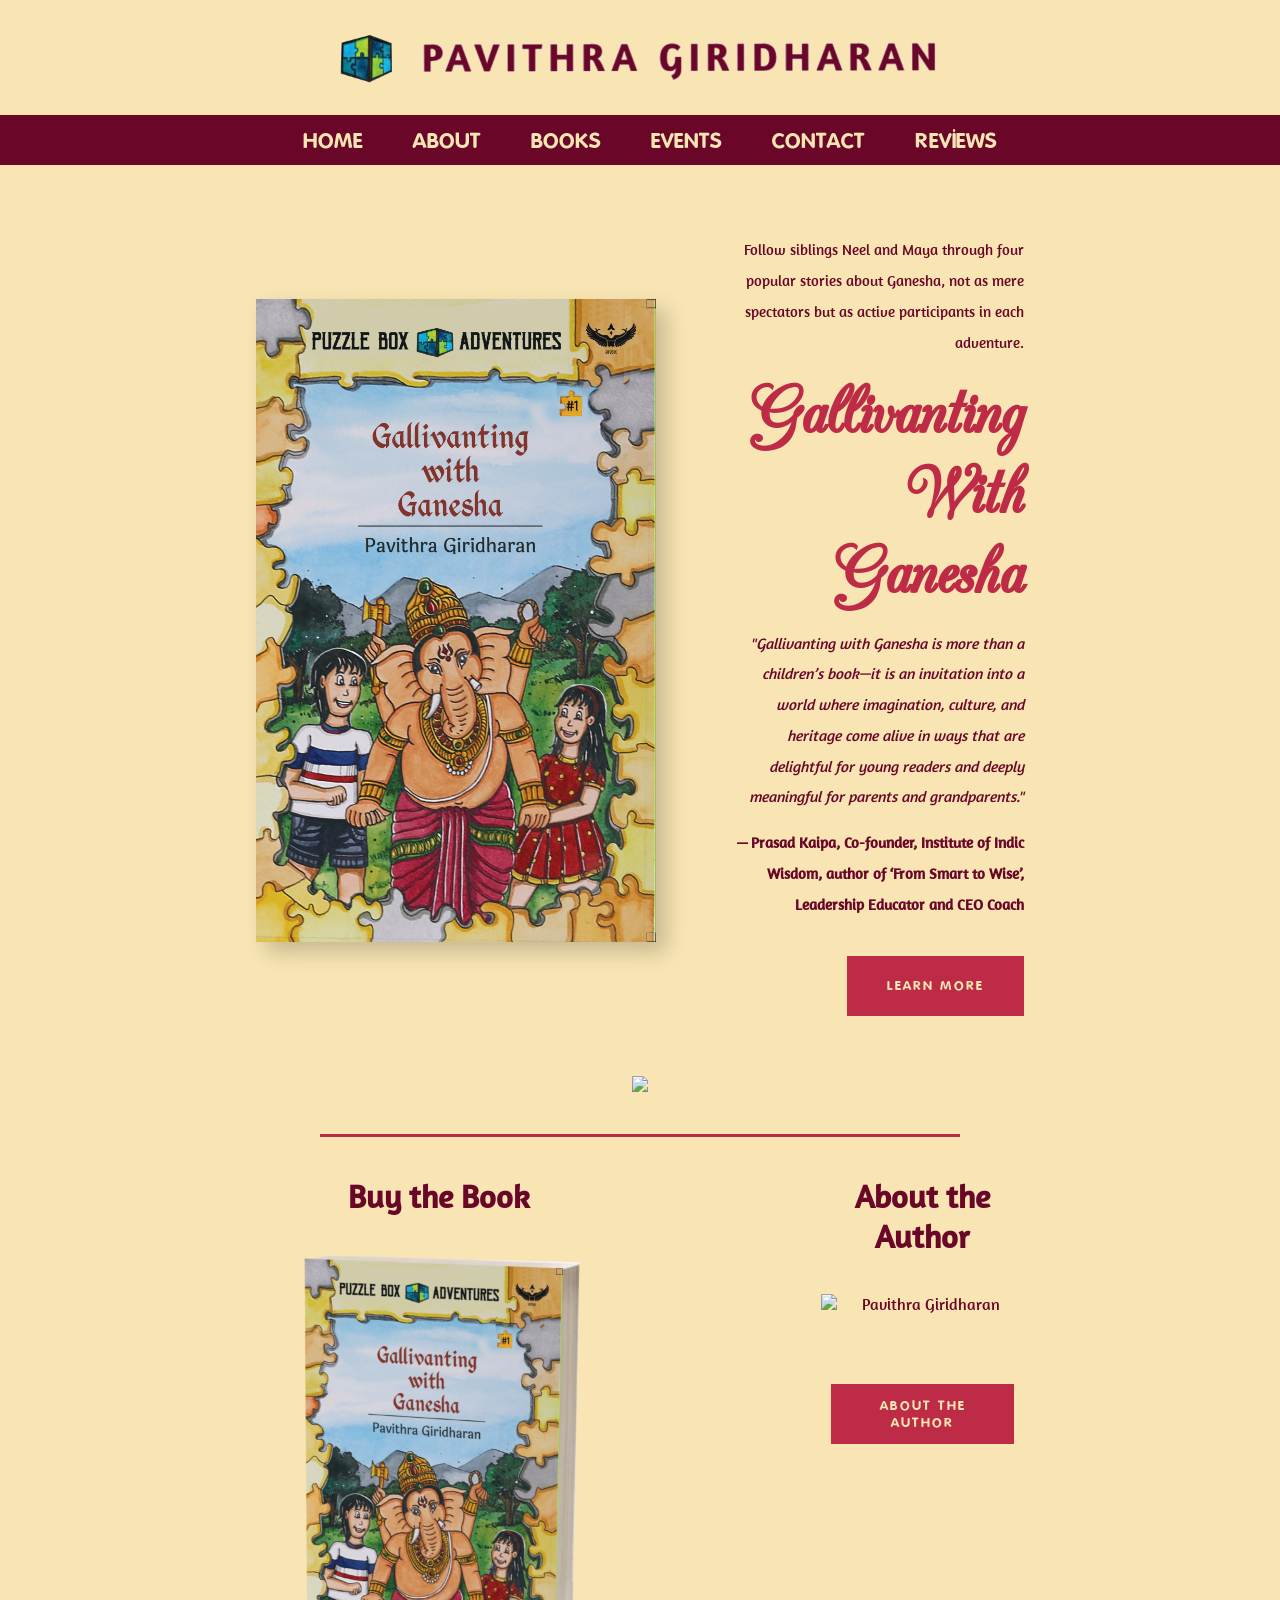
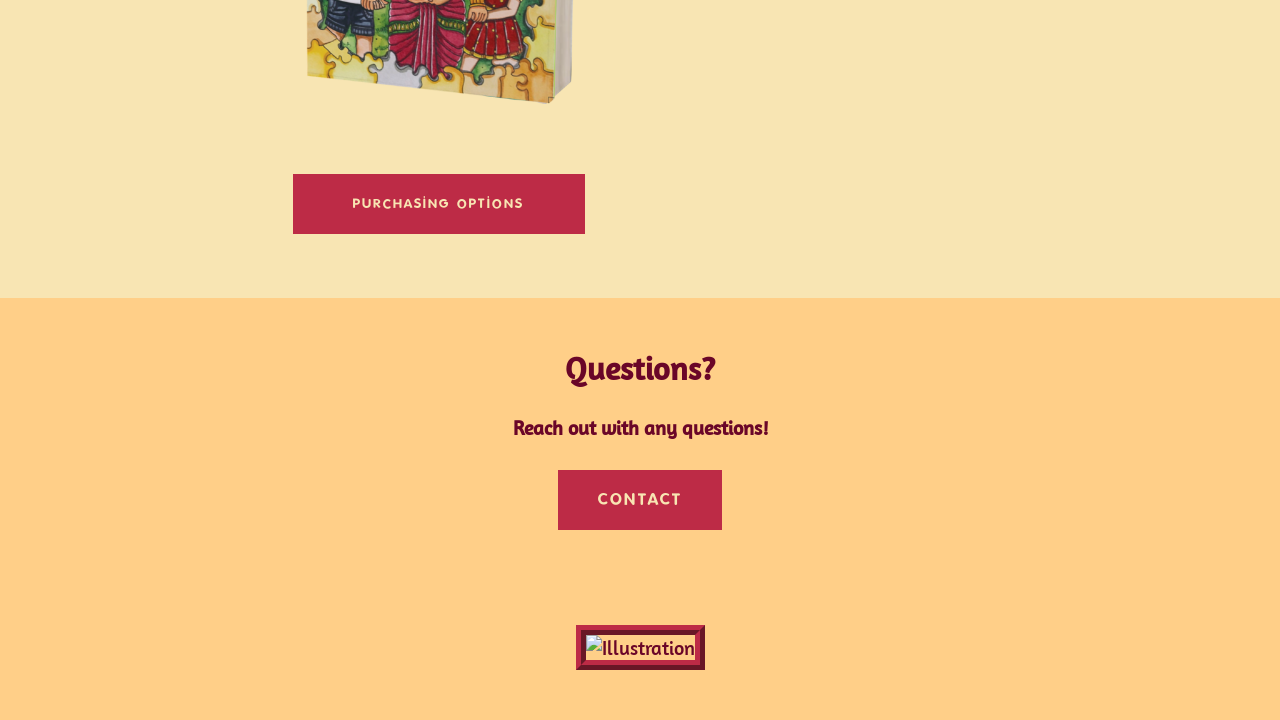
==== commit c4f36796: "update" ====
--- a/index.html
+++ b/index.html
@@ -43,6 +43,8 @@
     </div>
 </div>
 
+<div class="puzzle-img"><a href="puzzle.html"><img src="reveal.png"></a></div>
+
 <hr class="yellow">
 
 <div class="options">
--- a/styles.css
+++ b/styles.css
@@ -99,7 +99,7 @@
 }
 
 .events-section img {
-  width: clamp(200px, 40vw, 500px);
+  width: clamp(100px, 25vw, 350px);
   height: auto;
   display: block;
 }
@@ -120,6 +120,20 @@
   font-family: 'CAC Champagne', cursive;
   margin: 0;
 
+}
+
+.puzzle-img {
+  display: flex;
+  justify-content: center;
+  align-items: center;
+  margin-bottom: clamp(10px, 2vw, 30px);
+  margin-top: clamp(-10px, -3vw, -40px);
+  width: 100%;
+}
+
+.puzzle-img img {
+  width: 250px;
+  height: auto;
 }
 
 .top-textbox .text-block p {
@@ -147,6 +161,8 @@
   }
 }
 
+
+
 @media (max-width: 600px)
 {
   .text-block img {
@@ -154,6 +170,7 @@
     height: auto;
   }
 }
+
 
 
 
@@ -404,7 +421,7 @@
 }
 
 .books-page-bottom img {
-  width: clamp(100px, 24vw, 600px);
+  width: clamp(100px, 20vw, 500px);
 }
 
 .instagram {
@@ -457,7 +474,7 @@
   text-align: right;
   gap: 80px;              
   padding: 70px 20%;
-  background-color: #f8e5b3; /* Matching your theme */
+  background-color: #f8e5b3;
   line-height: 2;
 }
 
@@ -496,14 +513,14 @@
   max-width: 400px;      
   width: 100%;            
   height: auto;
-  box-shadow: 10px 10px 20px rgba(0,0,0,0.2); /*makes the book "pop" */
+  box-shadow: 10px 10px 20px rgba(0,0,0,0.2); /*makes book pop */
 }
 
 .author-image img {
   max-width: 400px;      
   width: 100%;            
   height: auto;
-  box-shadow: 10px 10px 20px rgba(0,0,0,0.2); /*makes the book "pop" */
+  box-shadow: 10px 10px 20px rgba(0,0,0,0.2); /*makes book pop */
 }
 
 .Giridharan-title {
@@ -738,6 +755,8 @@
     line-height: 1;
   }
 
+  
+
   .books-page-bottom {
     flex-direction: column;
     text-align: center;
@@ -814,12 +833,12 @@
 }
 
 .reviews-note img {
-  width: 60%;
+  width: 300px;
   height: auto;
 }
 
 .review-section img {
-  width: 20%;
+  width: 15%;
   height: auto;
 }
 
@@ -898,6 +917,7 @@
     width: 70%; 
     height: auto; 
   }
+
 }
 
 .contact-container {
@@ -948,7 +968,7 @@
 }
 
 .contact-top img {
-  width: 50%;
+  width: 25%;
   height: auto;
   transform: rotate(-1deg);
 }
@@ -1047,3 +1067,26 @@
 
 
 
+@media (max-width: 550px)
+{
+  .text-block img {
+    width: 300px;
+    height: auto;
+  }
+
+  .hamburger {
+    margin-top: -20px;
+  }
+
+
+
+
+  .review-section img {
+    width: 150px;
+    height: auto;
+  }
+
+}
+
+
+
